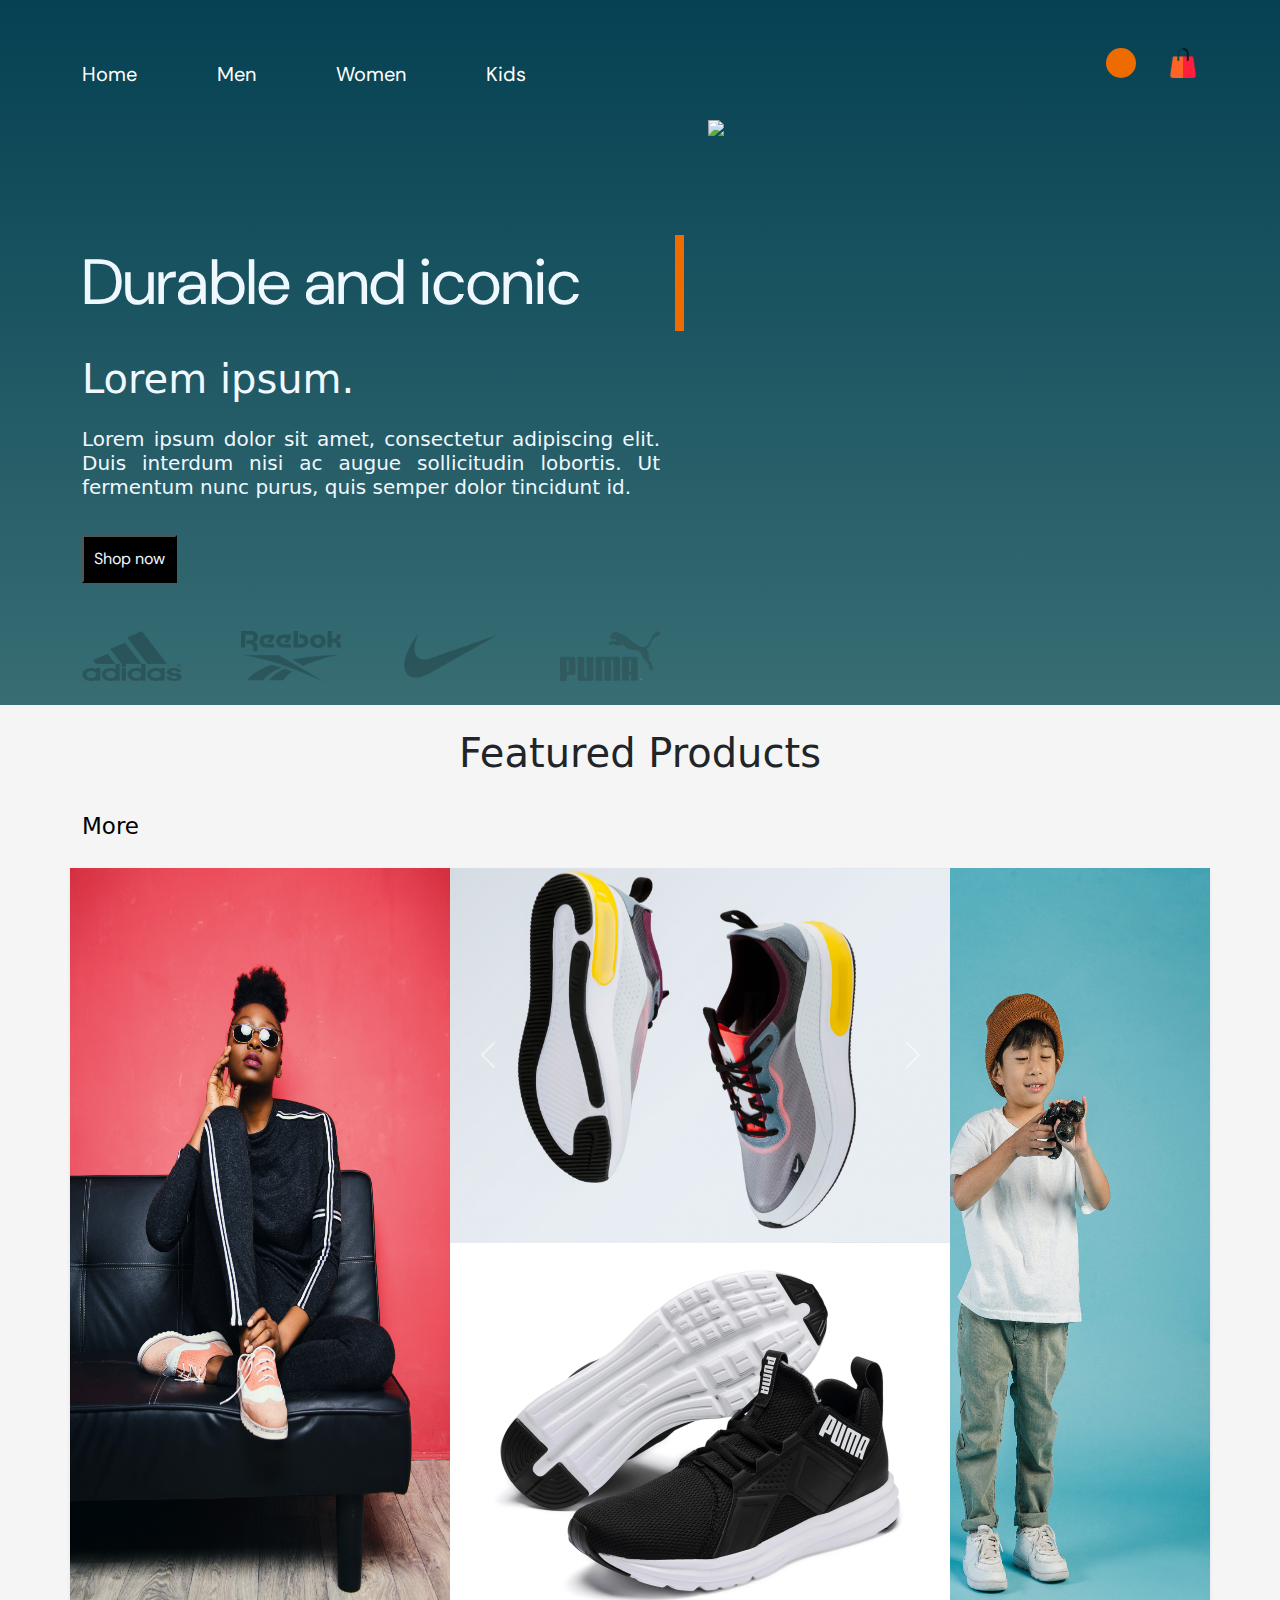
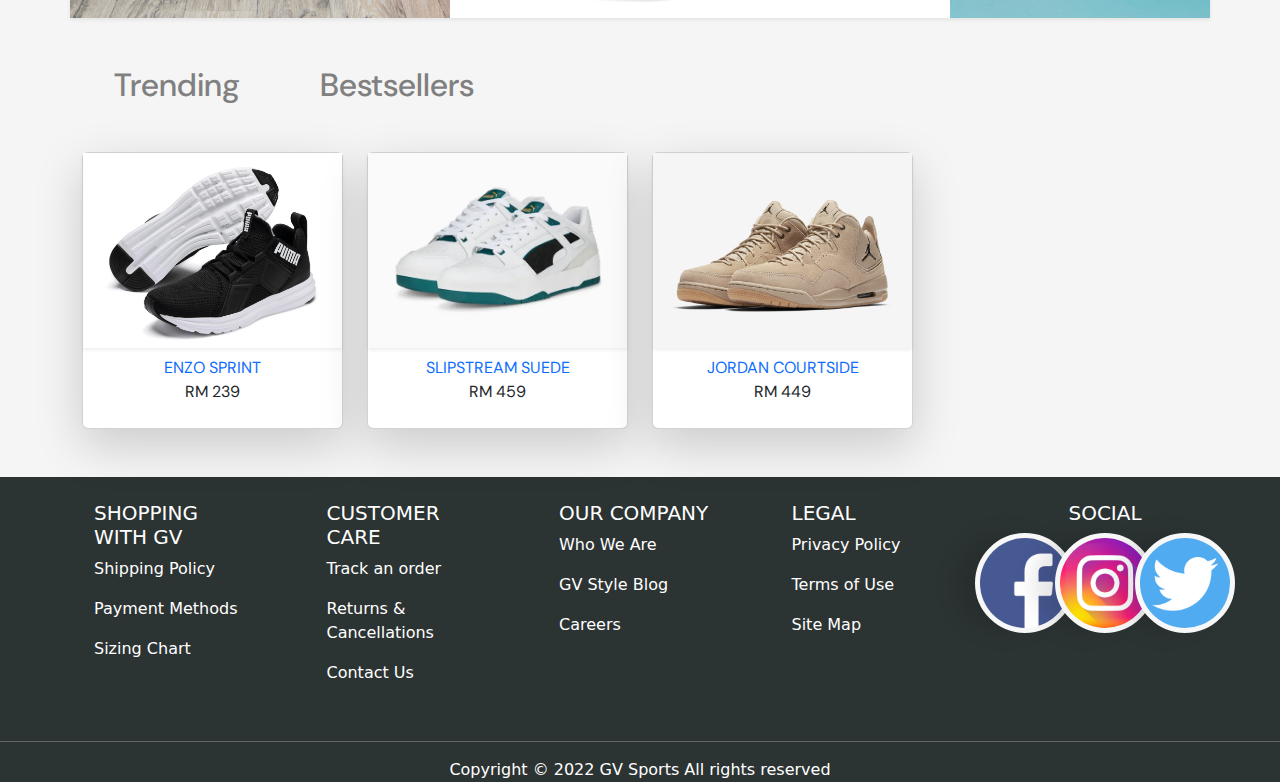
==== dupe.html @ 97dd57e5 "Code improvisation testing" ====
<!DOCTYPE html>

<html lang="en">
  <head>
    <meta charset="UTF-8" />
    <meta
      name="viewport"
      content="width=device-width, initial-scale=1.0, maximum-scale=1"
    />

    <title>GV Sports</title>

    <link rel="stylesheet" href="./css/style.css" />

    <!-- Bootstrap -->
    <link
      rel="stylesheet"
      href="https://cdn.jsdelivr.net/npm/bootstrap@5.2.2/dist/css/bootstrap.min.css"
    />
    <link
      href="https://getbootstrap.com/docs/5.2/assets/css/docs.css"
      rel="stylesheet"
    />
    <script src="https://cdn.jsdelivr.net/npm/bootstrap@5.2.2/dist/js/bootstrap.bundle.min.js"></script>
    <script
      src="https://cdn.jsdelivr.net/npm/@popperjs/core@2.11.6/dist/umd/popper.min.js"
      integrity="sha384-oBqDVmMz9ATKxIep9tiCxS/Z9fNfEXiDAYTujMAeBAsjFuCZSmKbSSUnQlmh/jp3"
      crossorigin="anonymous"
    ></script>
    <script
      src="https://cdn.jsdelivr.net/npm/bootstrap@5.2.3/dist/js/bootstrap.min.js"
      integrity="sha384-cuYeSxntonz0PPNlHhBs68uyIAVpIIOZZ5JqeqvYYIcEL727kskC66kF92t6Xl2V"
      crossorigin="anonymous"
    ></script>
    <script
      src="https://cdn.jsdelivr.net/npm/bootstrap@5.2.3/dist/js/bootstrap.min.js"
      integrity="sha384-cuYeSxntonz0PPNlHhBs68uyIAVpIIOZZ5JqeqvYYIcEL727kskC66kF92t6Xl2V"
      crossorigin="anonymous"
    ></script>
    <script
      src="https://code.jquery.com/jquery-3.3.1.slim.min.js"
      integrity="sha384-q8i/X+965DzO0rT7abK41JStQIAqVgRVzpbzo5smXKp4YfRvH+8abtTE1Pi6jizo"
      crossorigin="anonymous"
    ></script>
    <script
      src="https://cdn.jsdelivr.net/npm/popper.js@1.14.7/dist/umd/popper.min.js"
      integrity="sha384-UO2eT0CpHqdSJQ6hJty5KVphtPhzWj9WO1clHTMGa3JDZwrnQq4sF86dIHNDz0W1"
      crossorigin="anonymous"
    ></script>
    <script
      src="https://cdn.jsdelivr.net/npm/bootstrap@4.3.1/dist/js/bootstrap.min.js"
      integrity="sha384-JjSmVgyd0p3pXB1rRibZUAYoIIy6OrQ6VrjIEaFf/nJGzIxFDsf4x0xIM+B07jRM"
      crossorigin="anonymous"
    ></script>

    <!-- Font -->
    <link rel="preconnect" href="https://fonts.googleapis.com" />
    <link rel="preconnect" href="https://fonts.gstatic.com" crossorigin />
    <link
      href="https://fonts.googleapis.com/css2?family=Roboto&family=DM+Sans:wght@500&family=Nabla&family=Supermercado+One&display=swap"
      rel="stylesheet"
    />
    <script src="https://use.fontawesome.com/81b6eb02ea.js"></script>
    <script
      type="module"
      src="https://unpkg.com/ionicons@5.5.2/dist/ionicons/ionicons.esm.js"
    ></script>

    <script src="https://ajax.googleapis.com/ajax/libs/jquery/3.6.1/jquery.min.js"></script>
  </head>

  <header class="primary-header" id="header-content">
    <div class="container">
      <div class="nav-wrapper">
        <button
          class="mobile-nav-toggle"
          aria-controls="primary-navigation"
          aria-expanded="false"
        >
          <i
            class="fa fa-bars icon-hamburger text-white"
            aria-hidden="true"
          ></i>
          <i class="fa fa-times icon-close" aria-hidden="true"></i>
          <span class="visually-hidden">Menu</span>
        </button>
        <nav class="primary-navigation" id="primary-navigation">
          <ul aria-label="Primary" role="list" class="nav-list list-unstyled">
            <li><a href="index.html">Home</a></li>
            <li><a href="men.html">Men</a></li>
            <li><a href="women.html">Women</a></li>
            <li><a href="kids.html">Kids</a></li>
          </ul>
        </nav>
        <div class="btn-wrapper">
          <div class="d-flex row gap-2">
            <div class="col">
              <!-- search bar -->
              <button class="search-btn">
                <div class="search_bar_wrap">
                  <div class="search_bar">
                    <input
                      type="text"
                      class="search_bar_input"
                      placeholder="Search"
                      aria-label="search"
                    />
                  </div>
                  <div class="search_btn">
                    <span class="icon"
                      ><ion-icon name="search-outline"></ion-icon
                    ></span>
                  </div>
                  <div class="close_btn">
                    <span class="icon"
                      ><ion-icon name="close-outline"></ion-icon
                    ></span>
                  </div>
                </div>
              </button>
            </div>
            <!-- End of search bar -->
            <div class="col">
              <button class="cart-btn">
                <img
                  id="iconpacks"
                  src="./images/icons/shopping-bag.png"
                  data-bs-toggle="offcanvas"
                  href="#offcanvasExample"
                />
              </button>
            </div>
          </div>
        </div>
      </div>
    </div>
  </header>

  <body>
    <main>
      <!-- Header section -->
      <section id="section1" class="cta">
        <div class="container">
          <div class="row">
            <div class="col">
              <div id="frontpage" class="row">
                <div class="typing">
                  <div class="typing-effect">Durable and iconic</div>
                </div>
                <div class="row mt-4 mb-3">
                  <h1 id="shopTitle">Lorem ipsum.</h1>
                </div>
                <div class="row mb-1">
                  <h5 id="shopDesription">
                    Lorem ipsum dolor sit amet, consectetur adipiscing elit.
                    Duis interdum nisi ac augue sollicitudin lobortis. Ut
                    fermentum nunc purus, quis semper dolor tincidunt id.
                  </h5>
                </div>
                <div class="mb-4">
                  <button id="shopnow" type="button" class="shopbtn mt-4 mb-4">
                    Shop now
                  </button>
                </div>
                <div class="row">
                  <div class="d-flex column justify-content-between mb-4">
                    <img class="logo-img" src="./images/adidas-logo.png" />
                    <img class="logo-img" src="./images/reebok-logo.png" />
                    <img class="logo-img" src="./images/nike-logo.png" />
                    <img class="logo-img" src="./images/puma-logo.png" />
                  </div>
                </div>
              </div>
            </div>
            <div class="col mx-auto">
              <img
                src="./images/frontface.png"
                class="responsive"
                id="frontface"
              />
            </div>
          </div>
        </div>
      </section>

      <!-- Featured Product section -->
      <section id="featured-product">
        <div class="container">
          <div>
            <h1 class="py-4" id="featuredProduct">Featured Products</h1>
          </div>
          <div class="row" id="displayProduct"></div>
          <div class="row" id="displayModal"></div>
          <button class="more-btn">
            <span class="more-txt">More</span>
            <i class="fa fa-arrow-circle-right" aria-hidden="true"></i>
          </button>
        </div>
      </section>

      <!-- Carousel section -->
      <section id="carousel" class="py-4">
        <div class="container shadow-sm">
          <div class="row">
            <div class="col-xl-4 px-0">
              <img src="./images/model1.jpg" alt="model1" class="w-100 h-100" />
            </div>
            <div class="col-xl-4 px-0">
              <!-- carousel1 -->
              <div class="col">
                <div
                  id="carouselExampleFade"
                  class="carousel slide carousel-fade mx-auto"
                  data-bs-ride="carousel"
                >
                  <div class="carousel-inner">
                    <div class="carousel-item active">
                      <img
                        src="./images/shoe1.jpg"
                        class="d-block w-100"
                        alt="shoes1"
                      />
                    </div>
                    <div class="carousel-item">
                      <img
                        src="./images/shoe2.jpg"
                        class="d-block w-100"
                        alt="shoes2"
                      />
                    </div>
                    <div class="carousel-item">
                      <img
                        src="./images/shoe3.jpg"
                        class="d-block w-100"
                        alt="shoes3"
                      />
                    </div>
                    <div class="carousel-item">
                      <img
                        src="./images/shoe4.jpg"
                        class="d-block w-100"
                        alt="shoes4"
                      />
                    </div>
                  </div>
                  <button
                    class="carousel-control-prev"
                    type="button"
                    data-bs-target="#carouselExampleFade"
                    data-bs-slide="prev"
                  >
                    <span
                      class="carousel-control-prev-icon"
                      aria-hidden="true"
                    ></span>
                    <span class="visually-hidden">Previous</span>
                  </button>
                  <button
                    class="carousel-control-next"
                    type="button"
                    data-bs-target="#carouselExampleFade"
                    data-bs-slide="next"
                  >
                    <span
                      class="carousel-control-next-icon"
                      aria-hidden="true"
                    ></span>
                    <span class="visually-hidden">Next</span>
                  </button>
                </div>
              </div>
              <!-- carousel2 -->
              <div class="col">
                <div
                  id="carouselExampleFade"
                  class="carousel slide carousel-fade mx-auto"
                  data-bs-ride="carousel"
                >
                  <div class="carousel-inner">
                    <div class="carousel-item active">
                      <img
                        src="./images/enzo.png"
                        class="d-block w-100"
                        alt="shoes1"
                      />
                    </div>
                    <div class="carousel-item">
                      <img
                        src="./images/slipstream-suede.png"
                        class="d-block w-100"
                        alt="shoes2"
                      />
                    </div>
                    <div class="carousel-item">
                      <img
                        src="./images/jordan-courtside.jpg"
                        class="d-block w-100"
                        alt="shoes3"
                      />
                    </div>
                  </div>
                  <button
                    class="carousel-control-prev"
                    type="button"
                    data-bs-target="#carouselExampleFade"
                    data-bs-slide="prev"
                  >
                    <span
                      class="carousel-control-prev-icon"
                      aria-hidden="true"
                    ></span>
                    <span class="visually-hidden">Previous</span>
                  </button>
                  <button
                    class="carousel-control-next"
                    type="button"
                    data-bs-target="#carouselExampleFade"
                    data-bs-slide="next"
                  >
                    <span
                      class="carousel-control-next-icon"
                      aria-hidden="true"
                    ></span>
                    <span class="visually-hidden">Next</span>
                  </button>
                </div>
              </div>
            </div>
            <div class="col-xl-4 px-0">
              <img src="./images/model2.jpg" alt="model2" class="h-100 w-100" />
            </div>
          </div>
        </div>
      </section>
      <!-- End of carousel -->

      <!-- Testing Product Display -->
      <section id="test">
        <div class="container py-4" id="test-display"></div>
      </section>

      <!-- Shopping Cart Offcanvas -->
      <div
        class="offcanvas offcanvas-end"
        tabindex="-1"
        id="offcanvasExample"
        aria-labelledby="offcanvasExampleLabel"
      >
        <div class="offcanvas-header">
          <h5 class="offcanvas-title | text-center" id="offcanvasExampleLabel">
            Shopping Cart
          </h5>
          <button
            type="button"
            class="btn-close text-reset"
            data-bs-dismiss="offcanvas"
            aria-label="Close"
          ></button>
        </div>
        <div class="offcanvas-body">
          <div>
            <table class="table product_data">
              <thead>
                <tr class="text-center">
                  <th scope="col">Product</th>
                  <th scope="col">Quantity</th>
                  <th scope="col">Total</th>
                  <th scope="col" class="del-col"></th>
                </tr>
              </thead>
              <tbody id="shopping-cart">
                <!-- <span id="shopping-cart"></span> -->
              </tbody>
            </table>
          </div>
          <button id="checkout-btn" class="btn btn-warning w-100">
            CHECKOUT
          </button>
        </div>
      </div>
      <!-- End of Shopping Cart Offcanvas -->

      <!-- Toasts Response 200-->
      <div
        class="toast toast-center-center"
        role="alert"
        id="mytoast"
        aria-atomic="true"
      >
        <div class="toast-header">
          <img src="./images/icons/notification.png" style="width: 20px" />
          <strong class="mr-auto">GV Sports</strong>
          <small>&nbsp; 1 sec ago</small>
          <button
            type="button"
            class="close border-0 bg-transparent"
            data-bs-dismiss="toast"
            aria-label="Close"
          >
            <span
              style="position: absolute; top: 0; right: 0"
              aria-hidden="true"
              >&times;</span
            >
          </button>
        </div>
        <div class="toast-body text-left">Added to cart!</div>
      </div>
      <!-- End of Toasts -->

      <!-- Toasts Response 500-->
      <div
        class="toast toast-center-center"
        role="alert"
        id="badtoast"
        aria-atomic="true"
      >
        <div class="toast-header">
          <img src="./images/icons/notification.png" style="width: 20px" />
          <strong class="mr-auto">GV Sports</strong>
          <small>&nbsp; 1 sec ago</small>
          <button
            type="button"
            class="close border-0 bg-transparent"
            data-bs-dismiss="toast"
            aria-label="Close"
          >
            <span
              style="position: absolute; top: 0; right: 0"
              aria-hidden="true"
              >&times;</span
            >
          </button>
        </div>
        <div class="toast-body text-left">Something went wrong</div>
      </div>
      <!-- End of Toasts -->

      <!-- Footer -->
      <footer>
        <section>
          <div class="container py-4 px-4">
            <div class="d-flex row justify-content-between">
              <div class="col-lg-2">
                <h5>SHOPPING WITH GV</h5>
                <p>Shipping Policy</p>
                <p>Payment Methods</p>
                <p>Sizing Chart</p>
              </div>
              <div class="col-lg-2">
                <h5>CUSTOMER CARE</h5>
                <p>Track an order</p>
                <p>Returns & Cancellations</p>
                <p>Contact Us</p>
              </div>
              <div class="col-lg-2">
                <h5>OUR COMPANY</h5>
                <p>Who We Are</p>
                <p>GV Style Blog</p>
                <p>Careers</p>
              </div>
              <div class="col-lg-2">
                <h5>LEGAL</h5>
                <p>Privacy Policy</p>
                <p>Terms of Use</p>
                <p>Site Map</p>
              </div>
              <div class="col-lg-2">
                <div class="team">
                  <div class="container">
                    <h5 class="section-heading">SOCIAL</h5>
                    <div class="containerP">
                      <div class="profile">
                        <img src="./images/facebook.png" alt="" /><span
                          class="name"
                          >Facebook</span
                        >
                      </div>
                      <div class="profile">
                        <img src="./images/instagram.png" alt="" /><span
                          class="name"
                          >Instagram</span
                        >
                      </div>
                      <div class="profile">
                        <img src="./images/twitter.png" alt="" /><span
                          class="name"
                          >Twitter</span
                        >
                      </div>
                    </div>
                  </div>
                </div>
              </div>
            </div>
          </div>
          <hr class="solid" />
          <p class="cp | text-center">
            Copyright © 2022 GV Sports All rights reserved
          </p>
        </section>
      </footer>
    </main>

    <!-- search bar js-->
    <script type="text/javascript" src="./js/scripts.js"></script>

    <!-- featured product -->
    <script src="./jquery-migrate/dist/jquery-migrate.min.js"></script>
    <!-- <script type="text/javascript" src="./js/displayProduct.js"></script> -->
    <script>
      $(document).on("ready", function () {
        $.ajax({
          url: "http://localhost/phptutorial/E-commerce/api/showProduct.php",
          type: "GET",
          success: function (data) {
            var json = JSON.parse(data);
            var result = json.result;
            var html_cards = ``;
            var html_modals = ``;
            let modal_number = 1;
            let cartBtn_number = 1;
            let uk_size_6 = 1;
            let uk_size_7 = 2;
            let uk_size_8 = 3;
            let uk_size_9 = 4;
            let uk_size_10 = 5;

            let index = 0;

            while (index < result.length) {

              const product = result[index];
              const product_id = product.id;
              const product_name = product.name;
              const product_price = product.price;
              const product_image = product.image;

              html_cards += `
                        <div class="col-xl-3 py-4">
                          <div class="card shadow-lg">
                          <img src="./${product_image}" class="d-flex w-100 shadow-sm" />
                            <ul class="px-0 py-2">
                              <li>
                                <a data-bs-toggle="modal" data-bs-target="#modal${modal_number}" href="#"
                                >${product_name}</a>
                              </li>
                              <li>RM ${product_price}</li>
                            </ul>
                          </div>
                        </div>
                        `;


            }

            for (let i = 0; i < result.length; i++) {
              var product_id = result[i].id;
              var product_name = result[i].name;
              var product_price = result[i].price;
              var product_image = result[i].image;

              html_cards += `
                        <div class="col-xl-3 py-4">
                          <div class="card shadow-lg">
                          <img src="./${product_image}" class="d-flex w-100 shadow-sm" />
                            <ul class="px-0 py-2">
                              <li>
                                <a data-bs-toggle="modal" data-bs-target="#modal${modal_number}" href="#"
                                >${product_name}</a>
                              </li>
                              <li>RM ${product_price}</li>
                            </ul>
                          </div>
                        </div>
                        `;

              // function cardDisplay(
              //   product_id,
              //   product_name,
              //   product_price,
              //   product_image
              // ) {
              //   return `
              //   <div class="col-xl-3 py-4">
              //             <div class="card shadow-lg">
              //             <img src="./${product_image}" class="d-flex w-100 shadow-sm" />
              //               <ul class="px-0 py-2">
              //                 <li>
              //                   <a data-bs-toggle="modal" data-bs-target="#modal${modal_number}" href="#"
              //                   >${product_name}</a>
              //                 </li>
              //                 <li>RM ${product_price}</li>
              //               </ul>
              //             </div>
              //           </div>
              //   `;
              // }

              // function modalDisplay (modal_number, product_image, product_name, product_price, uk_size_6, uk_size_7, uk_size_8, uk_size_9, uk_size_10, cartBtn_number, product_id) {
              //   return `

              //   <div
              //           class="modal fade modal-lg"
              //           id="modal${modal_number}"
              //           tabindex="-1"
              //           aria-labelledby="exampleModalLabel"
              //           aria-hidden="true"
              //           >
              //             <div class="modal-dialog modal-dialog-centered">
              //               <div class="modal-content">
              //                 <div class="modal-header">
              //                   <h1 class="modal-title fs-5" id="exampleModalLabel"></h1>
              //                   <button
              //                   type="button"
              //                   class="btn-close"
              //                   data-bs-dismiss="modal"
              //                   aria-label="Close"
              //                   ></button>
              //                 </div>
              //                 <div class="modal-body">
              //                   <div id="addCart">
              //                     <div class="row">
              //                       <div class="col-lg-6">
              //                         <img
              //                         src="./${product_image}"
              //                         class="w-100 h-100 min-height-50 min-width-50"
              //                         />
              //                       </div>
              //                       <div class="col-lg-6 px-4 py-8 px-8">
              //                         <div class="top-50">
              //                           <p
              //                           class="font-size-40 font-weight-bold text-black mt-4"
              //                           >
              //                   ${product_name}
              //                 </p>
              //                 <p>RM${product_price}</p>
              //                 <hr class="solid" />
              //                 <div>
              //                   <p>Choose UK sizes</p>
              //                   <div
              //                     class="btn-group mb-4 size-data"
              //                     role="group"
              //                     aria-label="Choose shoe size"
              //                   >
              //                     <input
              //                       type="radio"
              //                       class="btn-check"
              //                       name="btnradio"
              //                       id="btnradio${uk_size_6}"
              //                       autocomplete="off"
              //                       value="UK6"
              //                     />
              //                     <label
              //                       class="btn btn-outline-dark"
              //                       for="btnradio${uk_size_6}"
              //                       >UK 6</label
              //                     >
    
              //                     <input
              //                       type="radio"
              //                       class="btn-check"
              //                       name="btnradio"
              //                       id="btnradio${uk_size_7}"
              //                       autocomplete="off"
              //                       value="UK7"
              //                     />
              //                     <label
              //                       class="btn btn-outline-dark"
              //                       for="btnradio${uk_size_7}"
              //                       >UK 7</label
              //                     >
    
              //                     <input
              //                       type="radio"
              //                       class="btn-check"
              //                       name="btnradio"
              //                       id="btnradio${uk_size_8}"
              //                       autocomplete="off"
              //                       value="UK8"
              //                     />
              //                     <label
              //                       class="btn btn-outline-dark"
              //                       for="btnradio${uk_size_8}"
              //                       >UK 8</label
              //                     >
    
              //                     <input
              //                       type="radio"
              //                       class="btn-check"
              //                       name="btnradio"
              //                       id="btnradio${uk_size_9}"
              //                       autocomplete="off"
              //                       value="UK9"
              //                     />
              //                     <label
              //                       class="btn btn-outline-dark"
              //                       for="btnradio${uk_size_9}"
              //                       >UK 9</label
              //                     >
    
              //                     <input
              //                       type="radio"
              //                       class="btn-check"
              //                       name="btnradio"
              //                       id="btnradio${uk_size_10}"
              //                       autocomplete="off"
              //                       value="UK10"
              //                     />
              //                     <label
              //                       class="btn btn-outline-dark"
              //                       for="btnradio${uk_size_10}"
              //                       >UK 10</label
              //                     >
              //                   </div>
              //                 </div>

              //                 <button
              //                   type="submit"
              //                   class="btn btn-block btn-warning"
              //                   name="addCart"
              //                   id="addCartBtn${cartBtn_number}"
              //                   value="${product_id}"
              //                 >
              //                   ADD TO CART
              //                 </button>
              //               </div>
              //             </div>
              //           </div>
              //         </div>
              //       </div>
              //       <div class="modal-footer">
              //         <button
              //           type="button"
              //           class="btn btn-outline-dark"
              //           data-bs-dismiss="modal"
              //         >
              //           Close
              //         </button>
              //       </div>
              //     </div>
              //   </div>
              // </div>
                
              //   `
              // }
              html_modals += `

                        <div
                        class="modal fade modal-lg"
                        id="modal${modal_number}"
                        tabindex="-1"
                        aria-labelledby="exampleModalLabel"
                        aria-hidden="true"
                        >
                          <div class="modal-dialog modal-dialog-centered">
                            <div class="modal-content">
                              <div class="modal-header">
                                <h1 class="modal-title fs-5" id="exampleModalLabel"></h1>
                                <button
                                type="button"
                                class="btn-close"
                                data-bs-dismiss="modal"
                                aria-label="Close"
                                ></button>
                              </div>
                              <div class="modal-body">
                                <div id="addCart">
                                  <div class="row">
                                    <div class="col-lg-6">
                                      <img
                                      src="./${product_image}"
                                      class="w-100 h-100 min-height-50 min-width-50"
                                      />
                                    </div>
                                    <div class="col-lg-6 px-4 py-8 px-8">
                                      <div class="top-50">
                                        <p
                                        class="font-size-40 font-weight-bold text-black mt-4"
                                        >
                                ${product_name}
                              </p>
                              <p>RM${product_price}</p>
                              <hr class="solid" />
                              <div>
                                <p>Choose UK sizes</p>
                                <div
                                  class="btn-group mb-4 size-data"
                                  role="group"
                                  aria-label="Choose shoe size"
                                >
                                  <input
                                    type="radio"
                                    class="btn-check"
                                    name="btnradio"
                                    id="btnradio${uk_size_6}"
                                    autocomplete="off"
                                    value="UK6"
                                  />
                                  <label
                                    class="btn btn-outline-dark"
                                    for="btnradio${uk_size_6}"
                                    >UK 6</label
                                  >
    
                                  <input
                                    type="radio"
                                    class="btn-check"
                                    name="btnradio"
                                    id="btnradio${uk_size_7}"
                                    autocomplete="off"
                                    value="UK7"
                                  />
                                  <label
                                    class="btn btn-outline-dark"
                                    for="btnradio${uk_size_7}"
                                    >UK 7</label
                                  >
    
                                  <input
                                    type="radio"
                                    class="btn-check"
                                    name="btnradio"
                                    id="btnradio${uk_size_8}"
                                    autocomplete="off"
                                    value="UK8"
                                  />
                                  <label
                                    class="btn btn-outline-dark"
                                    for="btnradio${uk_size_8}"
                                    >UK 8</label
                                  >
    
                                  <input
                                    type="radio"
                                    class="btn-check"
                                    name="btnradio"
                                    id="btnradio${uk_size_9}"
                                    autocomplete="off"
                                    value="UK9"
                                  />
                                  <label
                                    class="btn btn-outline-dark"
                                    for="btnradio${uk_size_9}"
                                    >UK 9</label
                                  >
    
                                  <input
                                    type="radio"
                                    class="btn-check"
                                    name="btnradio"
                                    id="btnradio${uk_size_10}"
                                    autocomplete="off"
                                    value="UK10"
                                  />
                                  <label
                                    class="btn btn-outline-dark"
                                    for="btnradio${uk_size_10}"
                                    >UK 10</label
                                  >
                                </div>
                              </div>

                              <button
                                type="submit"
                                class="btn btn-block btn-warning"
                                name="addCart"
                                id="addCartBtn${cartBtn_number}"
                                value="${product_id}"
                              >
                                ADD TO CART
                              </button>
                            </div>
                          </div>
                        </div>
                      </div>
                    </div>
                    <div class="modal-footer">
                      <button
                        type="button"
                        class="btn btn-outline-dark"
                        data-bs-dismiss="modal"
                      >
                        Close
                      </button>
                    </div>
                  </div>
                </div>
              </div>

        <script>

          <!-- Add to Cart js -->
          $("#addCartBtn${cartBtn_number}").click(function (e) {
            e.preventDefault();
            
            var product_size = $('input[name="btnradio"]:checked').val();
            var product_id = $(this).val();
            var qty = 1;

            $.ajax({
              url: "http://localhost/phptutorial/E-commerce/api/addToCart.php",
              type: "POST",
              data: {
                "product_id": product_id,
                "product_qty" : qty,
                "product_size" : product_size
              }, 

              success: function (response)
              {
                if(response == 200) {
                  $("#mytoast").toast({ delay: 5000 });
                  $("#mytoast").toast("show");
                }
                else if(response==500) {
                  $("#badtoast").toast({ delay: 5000 });
                  $("#badtoast").toast("show");
                }
              }
            })

          });

        </\script>

                    `;
              modal_number++;
              cartBtn_number++;
              uk_size_6 += 5;
              uk_size_7 += 5;
              uk_size_8 += 5;
              uk_size_9 += 5;
              uk_size_10 += 5;
            }
            $("#displayProduct").html(html_cards);
            $("#displayModal").html(html_modals);
          },
        });

        var showCart = () => {
          $.ajax({
            url: "http://localhost/phptutorial/E-commerce/api/showCart.php",
            type: "GET",
            success: function (data) {
              var json = JSON.parse(data);
              var result = json.result;
              var html_cart = ``;

              for (let i = 0; i < result.length; i++) {
                var cart_id = result[i].cart_id;
                var product_id = result[i].product_id;
                var product_image = result[i].product_image;
                var product_name = result[i].product_name;
                var product_size = result[i].product_size;
                var product_price = result[i].product_price;
                var product_qty = result[i].product_qty;
                var total = product_price * product_qty;

                if (result.length === 0) {
                  html_cart += `

                <h5 class="text-center font-italic py-4">No items added.</h5>
              
                <script>
                  $(function () {
                  $("#checkout-btn").hide();
                  });
                <\/script>
                
                `;
                } else {
                  html_cart += `
                  <tr>
                    <td>
                      <img
                        class="img-fluid product-img"
                        src=".${product_image}"
                      <a href="#">${product_name}</a>
                      <a>RM${product_price}</a>
                    </td>
                    <td>
                      <div class="input-group mb-3" style="width: 150px">
                        <div class="input-group-prepend">
                          <button class="input-group-text minus-btn" id="editCartBtn">-</button>
                        </div>
                        <input
                          type="text"
                          class="qty-input form-control | text-center bg-white"
                          aria-label="Quantity"
                          value="1"
                          disabled
                          aria-disabled="true"
                        />
                        <div class="input-group-append">
                          <button class="input-group-text plus-btn" id="editCartBtn">+</button>
                        </div>
                      </div>
                    </td>
                    <td>RM${total}</td>
                    <td>
                      <button class="del-btn" value=${cart_id}>
                        <i
                          class="fa fa-trash text-danger"
                          aria-hidden="true"
                        ></i>
                      </button>
                    </td>
                  </tr>
            <script>
              $(".del-btn").click(function (e) {
                e.preventDefault();
                var id = $(this).val();

                swal({
                  title: "Are you sure?",
                  text: "You will remove this item from your cart",
                  icon: "warning",
                  buttons: true,
                  dangerMode: true,
                })
                .then((willDelete) => {
                  if (willDelete) {
                    $.ajax({
                      url: "http://localhost/phptutorial/E-commerce/api/delCartItem.php",
                      type: "POST",
                      data: {
                        "cart_id": id
                      },
                      success: function(response)
                      {
                        if(response == 200) {
                          swal("Success!","Item has been removed","success")
                        }
                      }
                    })
                } else if(response == 500){
                  swal("Error!", "Something went wrong", "error")
                }
                });

              })
            <\/script>
              
              `;
                }
              }

              $("#shopping-cart").html(html_cart);
            },
          });
        };
      });
    </script>

    <!-- Load header (search bar unresponsive)-->
    <!-- <script> 
    $(function(){
      $("#header-content").load("header.html"); 
    });
    </script>  -->

    <!-- Load filter tags -->
    <script>
      $(function () {
        $("#test-display").load("filterTags.html");
      });
    </script>

    <!-- Load Shopping Cart (addToCart.js didn't execute with load?) -->
    <!-- <script>
      $(function () {
        $("#shopping-cart2").load("cart.html");
      });
    </script> -->

    <!-- Add to Cart JS-->
    <script type="text/javascript" src="./js/addToCart.js"></script>

    <!-- Sweet Alert JS -->
    <script src="https://unpkg.com/sweetalert/dist/sweetalert.min.js"></script>

    <!-- Scroll to Featured Product section -->
    <script>
      $("#shopnow").click(function () {
        $("html, body").animate(
          {
            scrollTop: $("#featured-product").offset().top,
          },
          1000
        );
      });
    </script>
  </body>
</html>
---- css/style.css ----
:root {
  --clr-primary: rgb(238, 107, 0);
}

*{
  margin: 0;
  padding: 0;
  font: inherit;
}

/* image responsive restrict to min size */
.responsive {
    width: 80%;
    /* max-width: 500px; */
    min-width: 350px;
    max-height: auto;
  }

.kids-img {
  width: 100%;
  min-width: 350px;
  height: auto;
}

.head-img {
  width: 70%;
  min-width: 350px;
  height: auto;
}

html, body {
    background: rgb(177,214,192);
    background: linear-gradient(0deg, rgba(177,214,192,1) 0%, rgba(5,65,83,1) 100%);
    background-repeat: no-repeat;
    height: auto;
}

/* Landing page */

#frontpage {
  margin-top: 20%;
  width: auto;
}

#shopTitle {
  color: aliceblue;
}

#shopDesription{
  color: aliceblue;
  text-align: justify;
}

.shopbtn {
  color:aliceblue;
  font-family: 'DM Sans', sans-serif;
  background-color: black;
  padding: 10px;
}

.shopbtn:hover {
  box-shadow: 4px 5px var(--clr-primary);
}

#featured-product {
    background-color: whitesmoke;
}
#featuredProduct {
  text-align: center;
}

#carouselExampleFade {
    width: 100vw;
    max-width: 500px;
    max-height: auto;
}

#carousel {
    background-color: whitesmoke;
}

ul {
  font-family: 'DM SANS', sans-serif;
  list-style-type: none;
  text-align: center;
}


a:link {
  text-decoration: none;
}

a:hover {
  color: var(--clr-primary);
}

#iconpacks {
    width: 100%;
    max-width: 30px;
    max-height: auto;
}

#iconpacks:hover {
  opacity: 0.5;
}

#shopName {
  font-family: 'Supermercado One', sans-serif;
  color: white;
  font-size: 2rem;
  text-align: center;
}

/* Typing effect */
.typing {
    /* height: 80vh; */
    display: flex;
    align-items: center;
    justify-content: center;
    color: aliceblue;
    font-size: 4rem;
    font-family: 'DM Sans', sans-serif;
    overflow-x: hidden;
    overflow-y: hidden;
  }
  
  .typing-effect {
    width: 14ch;
    animation: typing 2s steps(22), effect .5s step-end infinite alternate;
    white-space: nowrap; /* Keeps the content on a single line */
    overflow: hidden; /* Ensures the content is not revealed until the animation */
    border-right: .15em solid var(--clr-primary); /* The typwriter cursor */
    /* font-size: 2em; */
  }
  
  @keyframes typing {
    from {
      width: 0;
    }
  }
      
  @keyframes effect {
    50% {
      border-color: transparent;
    }
  }

  .logo-img {
    width: 100px;
    height: 50px;
    opacity: 0.2;
    overflow: hidden;
  }

  /* Primary Navigation */

.nav-wrapper {
  padding-top: 3rem;
  display: flex;
  justify-content: space-between;
  align-items: center;
}

.visually-hidden {
  position: absolute;
  position: absolute !important;
  width: 1px !important;
  height: 1px !important;
  padding: 0 !important;
  margin: -1px !important;
  overflow: hidden !important;
  clip: rect(0,0,0,0) !important;
  white-space: nowrap !important;
  border: 0 !important;
}

.mobile-nav-toggle {
  display: none;
}

.nav-list {
  font-size: 1.25rem;
}

.nav-list {
  display: flex;
  gap: 5rem;
  /* font-weight: bold; */
}

.nav-list a {
    text-decoration: none;
    color: white;
}

.nav-list a:hover,
.nav-list a:focus {
    color: var(--clr-primary);
}

@media (max-width: 50em) {
  .typing-effect {
    font-size: 2rem;
  }

  .primary-navigation {
      display: none;
      position: fixed;
      z-index: 999;
      padding: 4vh;
      inset: 5rem 1rem auto;
      max-width: 25rem;
      margin-inline: auto;
      background: white;
      border-radius: 1vw;
      box-shadow: 0 0 0.75em rgb(0, 0, 0, 0.05);
  }

  .nav-list {
      display: grid;
      gap: 8vh;
      text-align: center;
      font-weight: bold;
  }

  .nav-list a {
    text-decoration: none;
    color: black;
}

  .primary-navigation[data-visible] {
      display: block;
  }

  .mobile-nav-toggle {
      display: block;
      cursor: pointer;
      position: fixed;
      top: 4vh;
      left: 2vw;
      background: transparent;
      border: 0;
      padding: 0.5em;
  }
    
  .mobile-nav-toggle .icon-close {
      display: none;
  }
  }

  /* Shopping Cart */

  /* .qty-input {
    width: 10px;
  } */

  .product-img {
    border: 0;
    border-radius: 10%;
  }

  /* buttons */

  .btn-wrapper {
    display: flex;
    align-items: flex-end;
    margin-right: 0;
  }

  .cart-btn {
    border: 0;
    background: transparent;
  }

  #checkout-btn {
    color:aliceblue;
    font-weight: bold;
    text-shadow: 2px 2px var(--clr-primary);
  }


  /* search bar  */

  .search-btn {
      border: 0;
      background: transparent;
  }

  .search_bar::placeholder {
      color:aliceblue;
      opacity: 1;
    }
  
  
    .search_bar_wrap {
      position: relative;
      --size: 200px;
      width: var(--size);
    }
  
    .search_bar_wrap .search_bar {
      width: 100%;
      height: 60px;
    }
  
    .search_bar_wrap .search_bar .search_bar_input {
      position: absolute;
      top: 0;
      right: 0;
      width: 0;
      border: 0;
      height: 30px;
      padding: 12px 0px;
      padding-right: 0;
      font-size: 1rem;
      border-radius: 100vw;
      transition: all 0.2s ease;
      outline: none;
      background: aliceblue;
    }
  
    .search_bar_wrap .icon {
      display: flex;
    }
  
    .search_bar_wrap .search_btn,
    .search_bar_wrap .close_btn {
      width: 30px;
      height: 30px;
      position: absolute;
      border-radius: 100vw;
      display: flex;
      align-items: center;
      justify-content: center;
      cursor: pointer;
      transition: all 0.5s ease;
    }
  
    .search_bar_wrap .search_btn {
      top: 0;
      right: 0;
      background: var(--clr-primary);
      color: aliceblue;
      font-size: 1rem;
      z-index: 999;
    }
  
    .search_bar_wrap .close_btn {
      background: aliceblue;
      font-size: 1.5rem;
      top: 0;
      right: 0;
      opacity: 0;
    }
  
    .search_bar_wrap .search_btn:hover {
      background: var(--clr-primary);
      opacity: 0.5;
    }
  
    .search_bar_wrap .close-btn:hover {
      background: var(--clr-primary);
      color: aliceblue;
    }
  
    .search_bar_wrap.active .search_btn {
      top:0;
      right: 0;
      width: 30px;
      height: 30px;
    }
  
    .search_bar_wrap.active .close_btn {
      opacity: 1;
      transform: rotate(360deg);
      right: -30px;
    }
  
    .search_bar_wrap.active .search_bar .search_bar_input {
      padding: 12px 25px;
      padding-right: 30px;
      width: 100%;
      transition: all 0.5s ease;
      transition-delay: 0.5s;
    }

    .more-btn {
      font-size: 23px;
      border: 0;
      background: transparent;
    }

    .more-txt:hover {
      font-weight: bold;
      text-align: center;
    }

    .del-btn {
      border: 0;
      background: transparent;
    }
  
    /* Hide nav/button on small screen */

  .display-sm-none {
      display: none;
  }
  
  @media (min-width: 50em) {
      .display-md-inline-flex {
          display: inline-flex;
      }   
  }

  /* Toast */
  #mytoast {
    z-index: 1080;
  }

  .toast-center-center {
    position: fixed;
    top: 10%;
    left: 50%;
    -ms-transform: translateX(-50%) translateY(-50%);
    -webkit-transform: translate(-50%,-50%);
    transform: translate(-50%,-50%);
    }

    /* Footer */
    
    footer {
      color: white;
      background-color: #2C3333;
    }

    .cp {
      margin: 0;
      color: white !important;
    }

    /* social buttons */
    
    .section-heading {
      text-align: center;
    }
    
    .containerP {
      display: flex;
      justify-content: center;
      width: 90%;
      max-width: 1440px;
      margin: 0 auto;
    }
    
    .profile {
      position: relative;
      transition: all 0.3s;
    }
    
    .profile:hover {
      transform: translateY(25px);
    }
    
    .profile img {
      max-width: 100px;
      border-radius: 50%;
      border: 5px solid #f7f7f7;
      filter: drop-shadow(-20px 0 10px rgba(0, 0, 0, 0.1));
      cursor: pointer;
      background-color: white;
    }
  
    .profile:not(:first-child) img {
      margin-left: -20px;
    }
    
    .profile .name {
      position: absolute;
      background-color: var(--clr-primary);
      color: #fff;
      padding: 15px 30px;
      border-radius: 100vw;
      bottom: -80px; left: 50%;
      white-space: nowrap;
      transform: translate(-50%, -50px);
      letter-spacing: 1px;
      font-size: 20px;
      opacity: 0;
      transition: all 0.3s;
    }
    
    .profile .name::before {
      content: "";
      position: absolute;
      width: 15px; height: 15px;
      background-color: var(--clr-primary);
      top: 0; left: 50%;
      transform: translate(-50%, -50%) rotate(45deg);
    }
    
    .profile img:hover + .name {
      opacity: 1;
      transform: translateX(-50%);
      box-shadow: 0 10px 20px rgba(86, 86, 198, 0.3);
    }

/* test */
#test {
  background-color: whitesmoke;
}

/* cta */

.cta {
  position: relative;
  isolation: isolate; /* so they can't go outside of this element */
}

.cta::before {
  content: "";
  position: absolute;
  z-index: -1;
  inset: 0;
  background-image: url('http://localhost/phptutorial/E-commerce/images/cyberscooty-splash.svg'), url('http://localhost/phptutorial/E-commerce/images/cyberscooty-splash.svg');
  background-position: 90rem 10rem, -55rem -10rem;
  background-repeat: no-repeat;
  opacity: 0.2 ;
}

/* Filter Section */

.filter-list {
  display: flex;
  gap: 5rem;
}

.filter-list a {
  text-decoration: none;
  color: gray;
}

.filter-list a:hover,
.filter-list a:focus {
  color: var(--clr-primary);
}
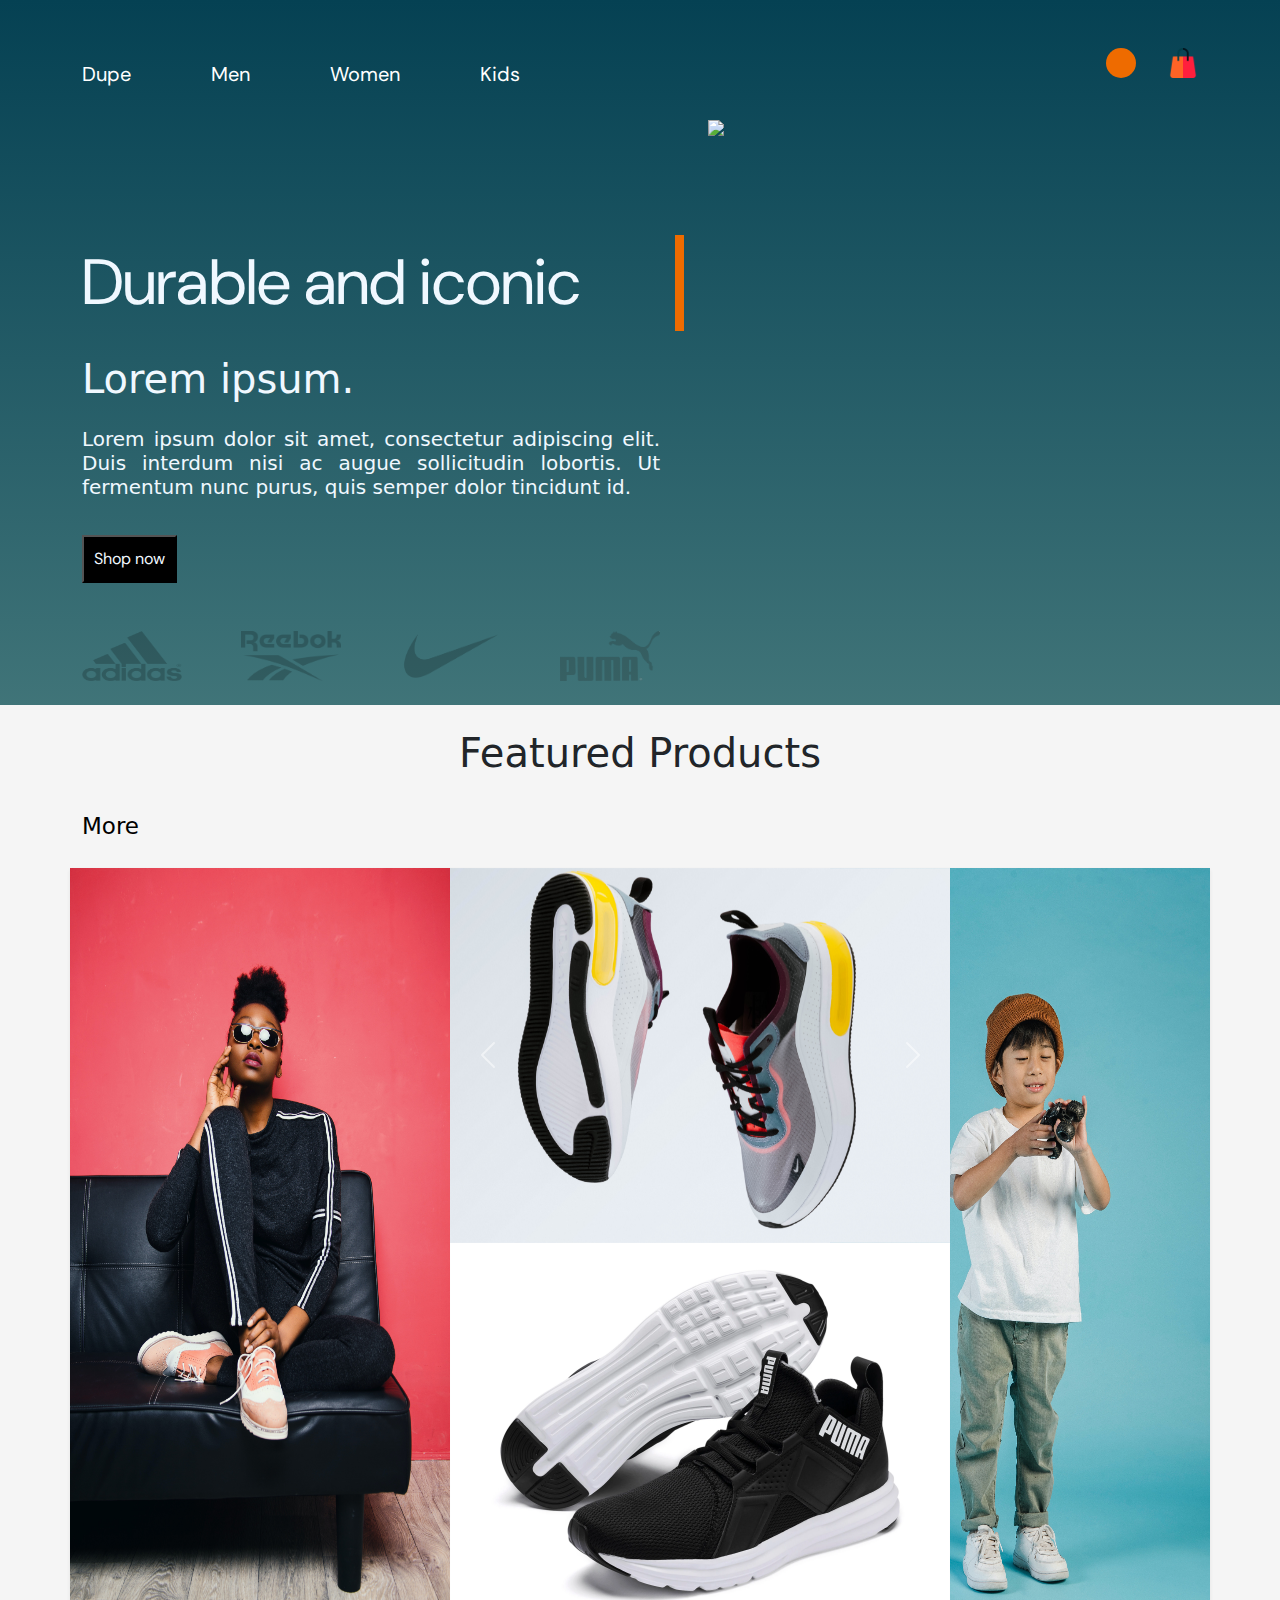
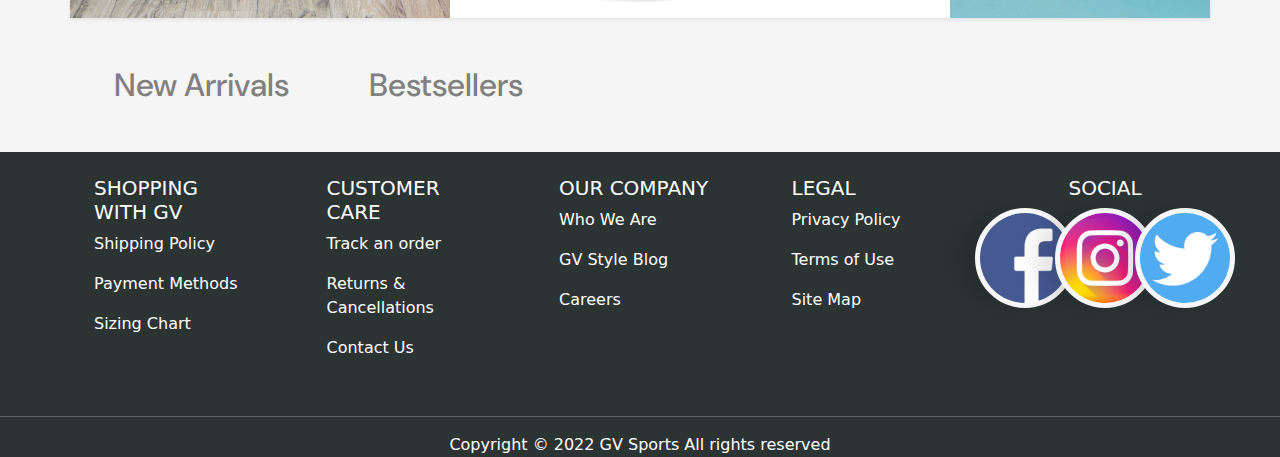
==== commit 5084318d: "Test minor changes" ====
--- a/dupe.html
+++ b/dupe.html
@@ -10,6 +10,7 @@
 
     <title>GV Sports</title>
 
+    <!-- CSS -->
     <link rel="stylesheet" href="./css/style.css" />
 
     <!-- Bootstrap -->
@@ -66,7 +67,9 @@
       src="https://unpkg.com/ionicons@5.5.2/dist/ionicons/ionicons.esm.js"
     ></script>
 
+    <!-- jQuery -->
     <script src="https://ajax.googleapis.com/ajax/libs/jquery/3.6.1/jquery.min.js"></script>
+    <!-- add defer so it runs after pages load, else add after <body> -->
   </head>
 
   <header class="primary-header" id="header-content">
@@ -86,7 +89,7 @@
         </button>
         <nav class="primary-navigation" id="primary-navigation">
           <ul aria-label="Primary" role="list" class="nav-list list-unstyled">
-            <li><a href="index.html">Home</a></li>
+            <li><a href="dupe.html">Dupe</a></li>
             <li><a href="men.html">Men</a></li>
             <li><a href="women.html">Women</a></li>
             <li><a href="kids.html">Kids</a></li>
@@ -184,6 +187,7 @@
       </section>
 
       <!-- Featured Product section -->
+
       <section id="featured-product">
         <div class="container">
           <div>
@@ -336,7 +340,19 @@
 
       <!-- Testing Product Display -->
       <section id="test">
-        <div class="container py-4" id="test-display"></div>
+        <div class="container py-4" id="test-display">
+          <nav class="filterTags">
+            <ul class="filter-list">
+              <li>
+                <h2><a href="#" class="new_arr">New Arrivals</a></h2>
+              </li>
+              <li>
+                <h2><a href="#" class="bestseller">Bestsellers</a></h2>
+              </li>
+            </ul>
+          </nav>
+          <div id="test-display"></div>
+        </div>
       </section>
 
       <!-- Shopping Cart Offcanvas -->
@@ -526,34 +542,6 @@
             let uk_size_9 = 4;
             let uk_size_10 = 5;
 
-            let index = 0;
-
-            while (index < result.length) {
-
-              const product = result[index];
-              const product_id = product.id;
-              const product_name = product.name;
-              const product_price = product.price;
-              const product_image = product.image;
-
-              html_cards += `
-                        <div class="col-xl-3 py-4">
-                          <div class="card shadow-lg">
-                          <img src="./${product_image}" class="d-flex w-100 shadow-sm" />
-                            <ul class="px-0 py-2">
-                              <li>
-                                <a data-bs-toggle="modal" data-bs-target="#modal${modal_number}" href="#"
-                                >${product_name}</a>
-                              </li>
-                              <li>RM ${product_price}</li>
-                            </ul>
-                          </div>
-                        </div>
-                        `;
-
-
-            }
-
             for (let i = 0; i < result.length; i++) {
               var product_id = result[i].id;
               var product_name = result[i].name;
@@ -561,25 +549,25 @@
               var product_image = result[i].image;
 
               html_cards += `
-                        <div class="col-xl-3 py-4">
-                          <div class="card shadow-lg">
-                          <img src="./${product_image}" class="d-flex w-100 shadow-sm" />
-                            <ul class="px-0 py-2">
-                              <li>
-                                <a data-bs-toggle="modal" data-bs-target="#modal${modal_number}" href="#"
-                                >${product_name}</a>
-                              </li>
-                              <li>RM ${product_price}</li>
-                            </ul>
+                          <div class="col-xl-3 py-4">
+                            <div class="card shadow-lg">
+                            <img src="./${product_image}" class="d-flex w-100 shadow-sm" />
+                              <ul class="px-0 py-2">
+                                <li>
+                                  <a data-bs-toggle="modal" data-bs-target="#modal${modal_number}" href="#"
+                                  >${product_name}</a>
+                                </li>
+                                <li>RM ${product_price}</li>
+                              </ul>
+                            </div>
                           </div>
-                        </div>
-                        `;
-
-              // function cardDisplay(
-              //   product_id,
+                          `;
+
+              // function displayCard(
+              //   product_image,
+              //   modal_number,
               //   product_name,
-              //   product_price,
-              //   product_image
+              //   product_price
               // ) {
               //   return `
               //   <div class="col-xl-3 py-4">
@@ -656,7 +644,7 @@
               //                       for="btnradio${uk_size_6}"
               //                       >UK 6</label
               //                     >
-    
+
               //                     <input
               //                       type="radio"
               //                       class="btn-check"
@@ -670,7 +658,7 @@
               //                       for="btnradio${uk_size_7}"
               //                       >UK 7</label
               //                     >
-    
+
               //                     <input
               //                       type="radio"
               //                       class="btn-check"
@@ -684,7 +672,7 @@
               //                       for="btnradio${uk_size_8}"
               //                       >UK 8</label
               //                     >
-    
+
               //                     <input
               //                       type="radio"
               //                       class="btn-check"
@@ -698,7 +686,7 @@
               //                       for="btnradio${uk_size_9}"
               //                       >UK 9</label
               //                     >
-    
+
               //                     <input
               //                       type="radio"
               //                       class="btn-check"
@@ -741,7 +729,7 @@
               //     </div>
               //   </div>
               // </div>
-                
+
               //   `
               // }
               html_modals += `
@@ -1060,13 +1048,6 @@
     });
     </script>  -->
 
-    <!-- Load filter tags -->
-    <script>
-      $(function () {
-        $("#test-display").load("filterTags.html");
-      });
-    </script>
-
     <!-- Load Shopping Cart (addToCart.js didn't execute with load?) -->
     <!-- <script>
       $(function () {
@@ -1091,5 +1072,65 @@
         );
       });
     </script>
+
+    <!-- Load filter tags -->
+    <script>
+      // $(function () {
+      //   $("#test-display").load("filterTags.html");
+      // });
+
+      var loadFilterTags = () => {
+        $("#test-display").load("filterTags.html");
+      };
+    </script>
+
+    <!-- Trigger filter tags -->
+    <script>
+      $(".new_arr").click(() => {
+        displayNewArr();
+      });
+
+      var displayNewArr = () => {
+        $.ajax({
+          url: "http://localhost/phptutorial/E-commerce/api/showProduct.php",
+          type: "GET",
+          success: function (data) {
+            var json = JSON.parse(data);
+            var result = json.result;
+            var html_cards = ``;
+            var html_modals = ``;
+            let modal_number = 1;
+            let cartBtn_number = 1;
+            let uk_size_6 = 1;
+            let uk_size_7 = 2;
+            let uk_size_8 = 3;
+            let uk_size_9 = 4;
+            let uk_size_10 = 5;
+
+            for (let i = 0; i < result.length; i++) {
+              var product_id = result[i].id;
+              var product_name = result[i].name;
+              var product_price = result[i].price;
+              var product_image = result[i].image;
+
+              html_cards += `
+                          <div class="col-xl-3 py-4">
+                            <div class="card shadow-lg">
+                            <img src="./${product_image}" class="d-flex w-100 shadow-sm" />
+                              <ul class="px-0 py-2">
+                                <li>
+                                  <a data-bs-toggle="modal" data-bs-target="#modal${modal_number}" href="#"
+                                  >${product_name}</a>
+                                </li>
+                                <li>RM ${product_price}</li>
+                              </ul>
+                            </div>
+                          </div>
+                          `;
+            }
+          },
+        });
+      };
+    </script>
   </body>
 </html>
--- a/css/style.css
+++ b/css/style.css
@@ -542,4 +542,7 @@
 .filter-list a:hover,
 .filter-list a:focus {
   color: var(--clr-primary);
-}+}
+
+
+/* Slider */
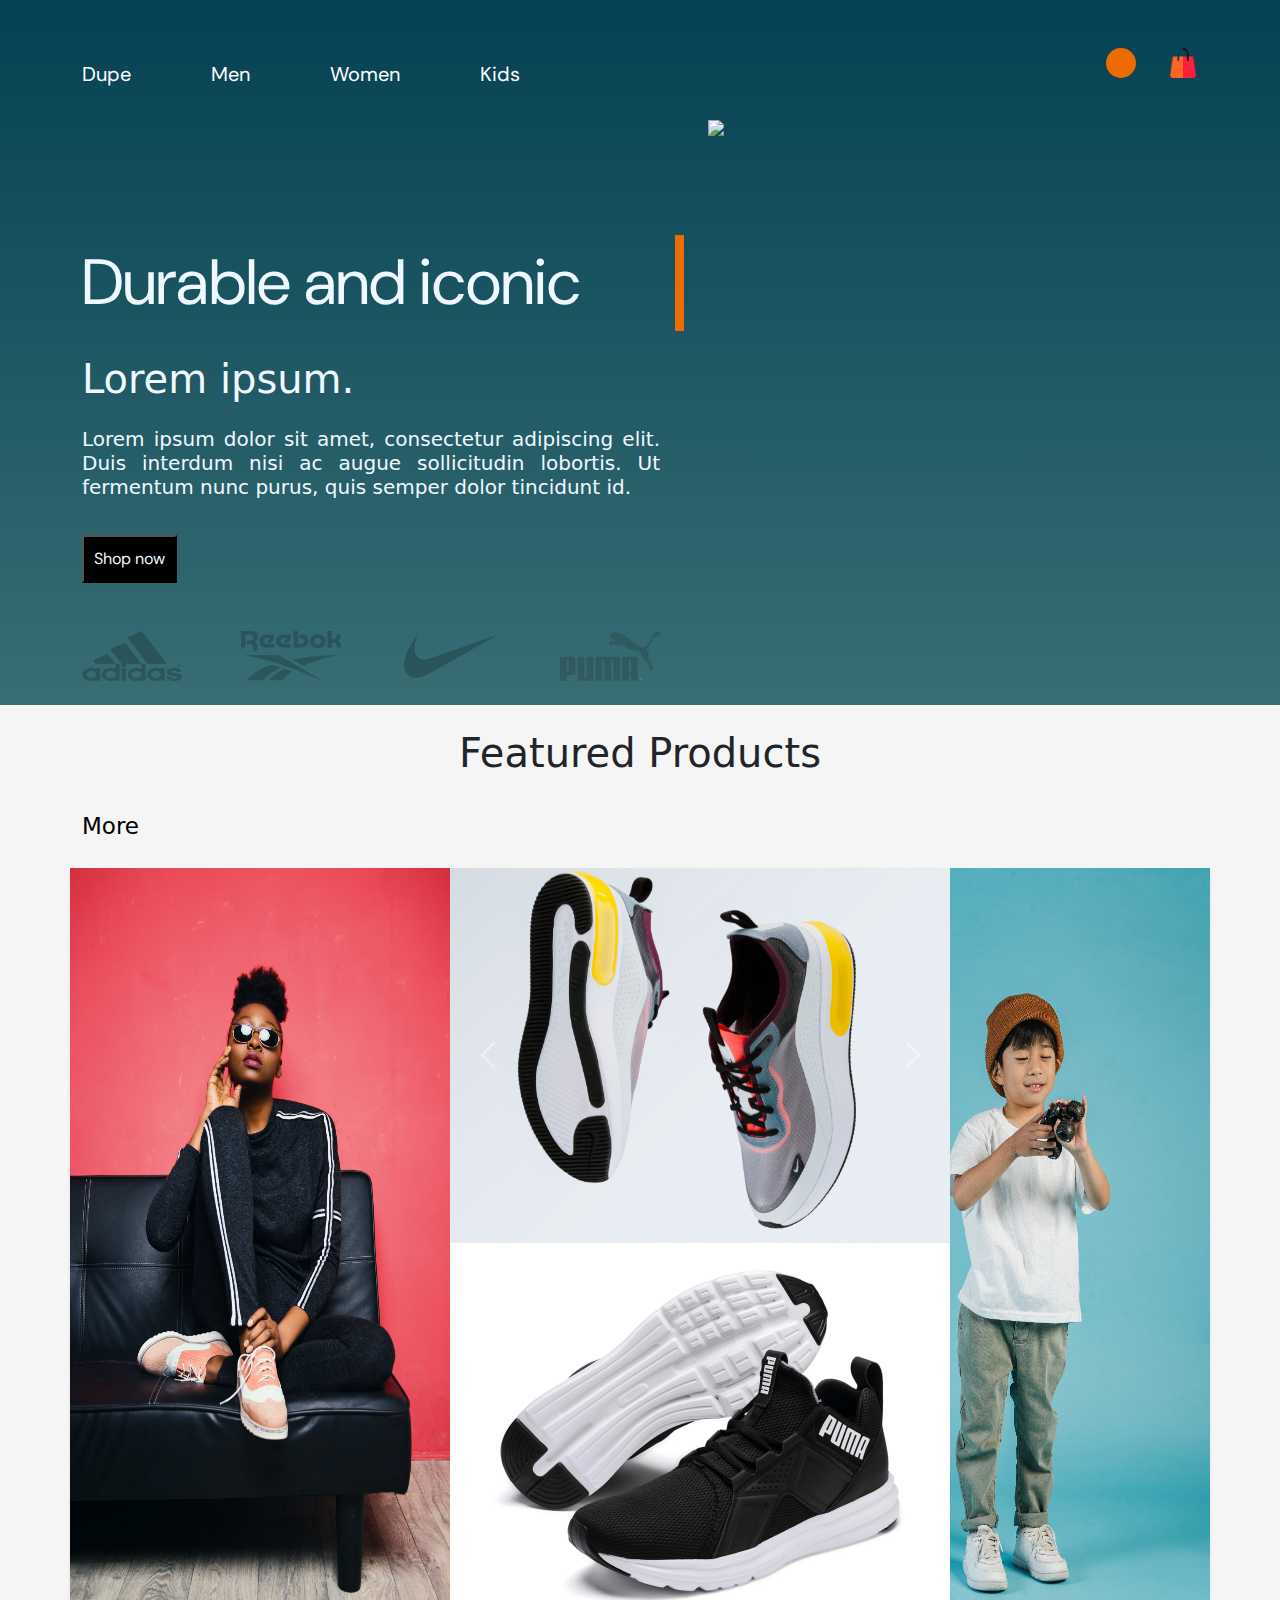
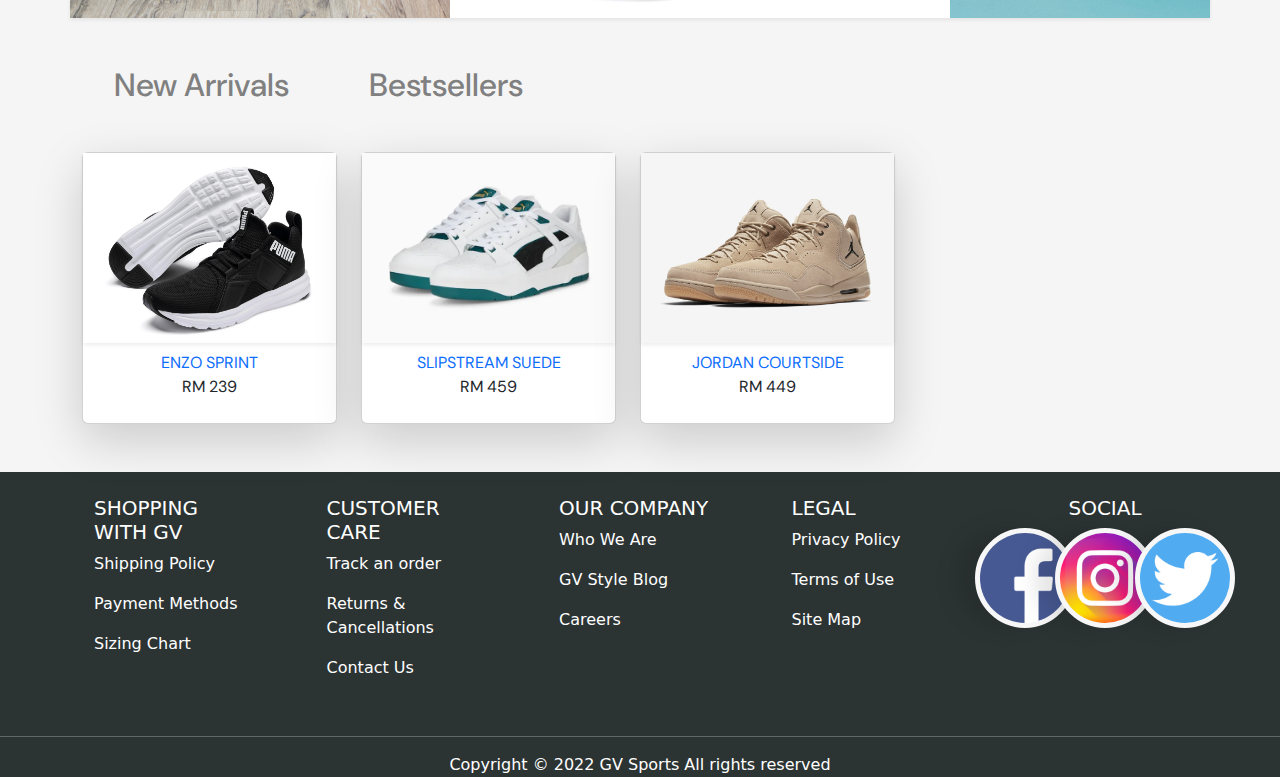
==== commit 6dbff3d1: "Add filter tags by category: New Arrival" ====
--- a/dupe.html
+++ b/dupe.html
@@ -340,7 +340,7 @@
 
       <!-- Testing Product Display -->
       <section id="test">
-        <div class="container py-4" id="test-display">
+        <div class="container py-4">
           <nav class="filterTags">
             <ul class="filter-list">
               <li>
@@ -351,7 +351,7 @@
               </li>
             </ul>
           </nav>
-          <div id="test-display"></div>
+          <div id="test-display" class="row"></div>
         </div>
       </section>
 
@@ -1075,10 +1075,13 @@
 
     <!-- Load filter tags -->
     <script>
-      // $(function () {
-      //   $("#test-display").load("filterTags.html");
-      // });
-
+
+      // Load w/o click
+      $(function () {
+        $("#test-display").load("filterTags.html");
+      });
+
+      // F(x) to load onClick
       var loadFilterTags = () => {
         $("#test-display").load("filterTags.html");
       };
@@ -1092,7 +1095,7 @@
 
       var displayNewArr = () => {
         $.ajax({
-          url: "http://localhost/phptutorial/E-commerce/api/showProduct.php",
+          url: "http://localhost/phptutorial/E-commerce/api/showNewArrival.php",
           type: "GET",
           success: function (data) {
             var json = JSON.parse(data);
@@ -1112,6 +1115,8 @@
               var product_name = result[i].name;
               var product_price = result[i].price;
               var product_image = result[i].image;
+              var new_arrival = result[i].new_arrival;
+              console.log(product_name, new_arrival);
 
               html_cards += `
                           <div class="col-xl-3 py-4">
@@ -1127,7 +1132,11 @@
                             </div>
                           </div>
                           `;
+
+                          $("#test-display").html(html_cards);
             }
+
+            // loadFilterTags();
           },
         });
       };
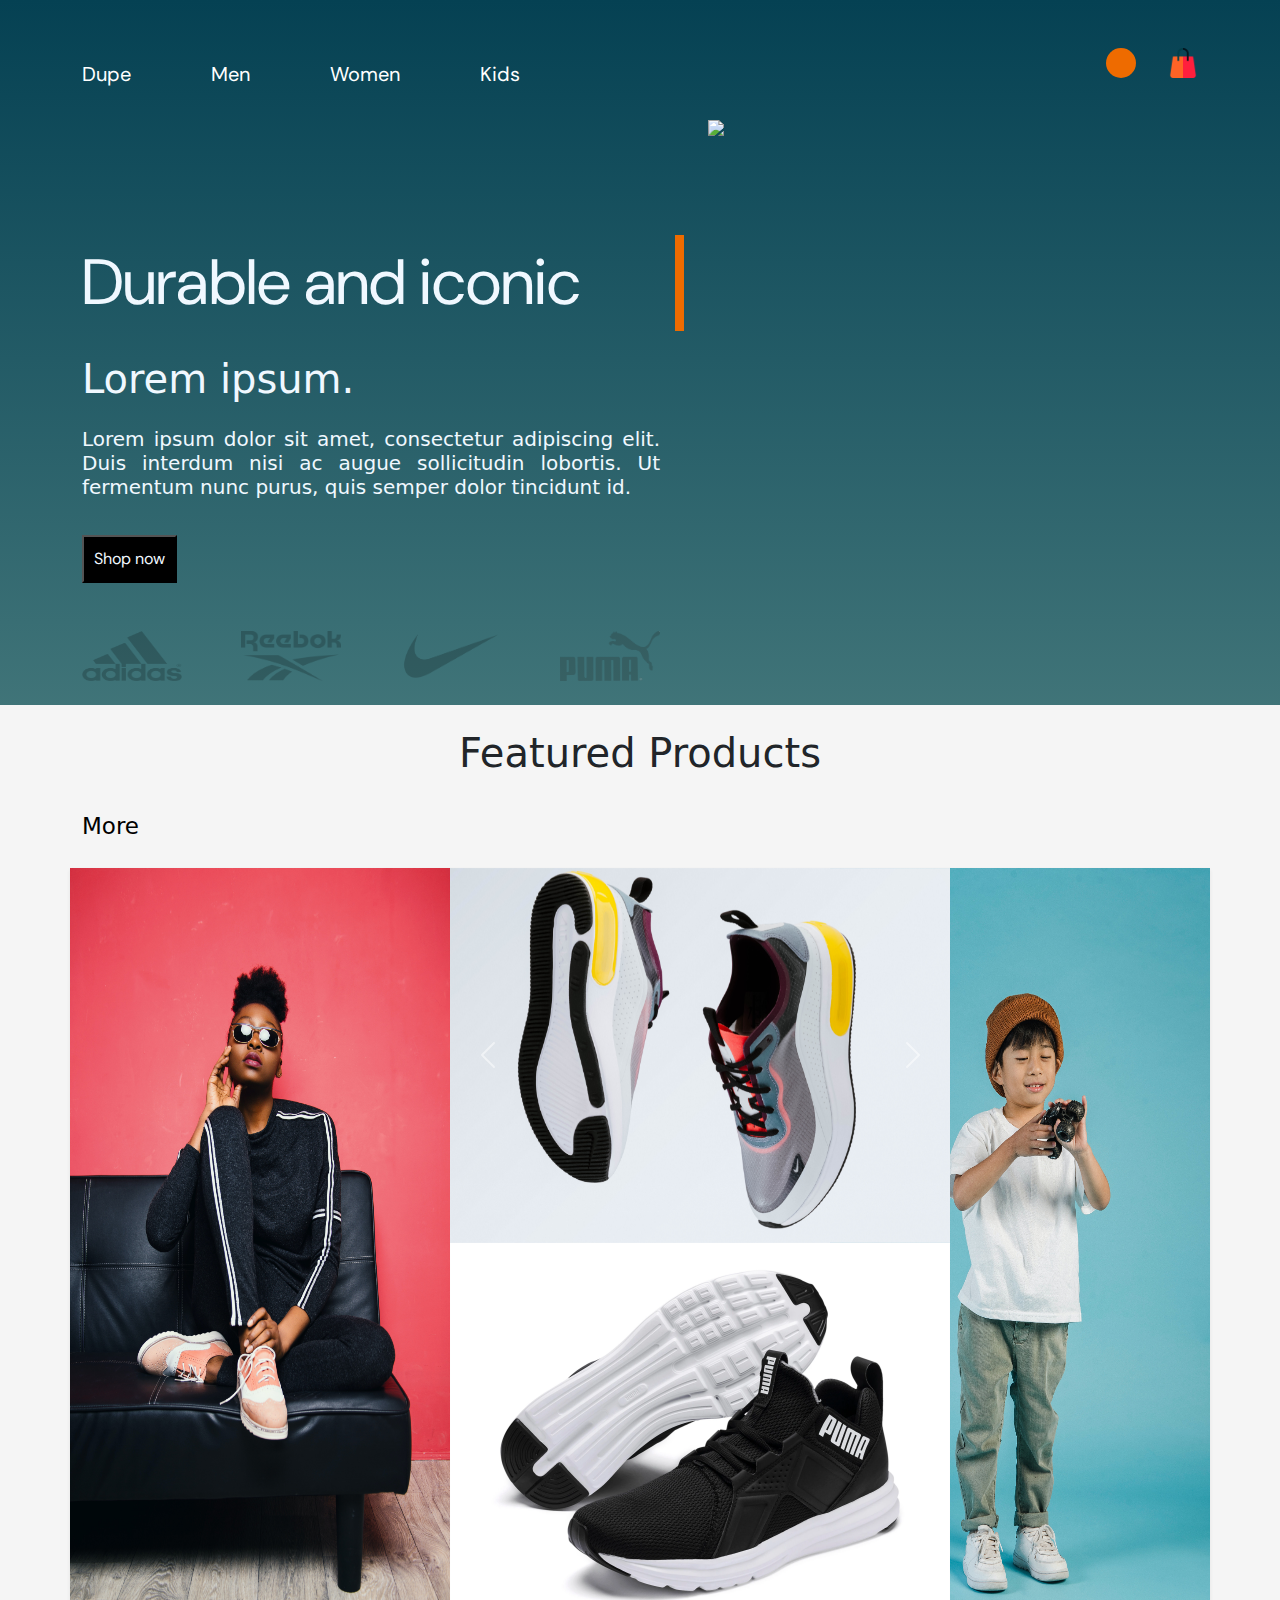
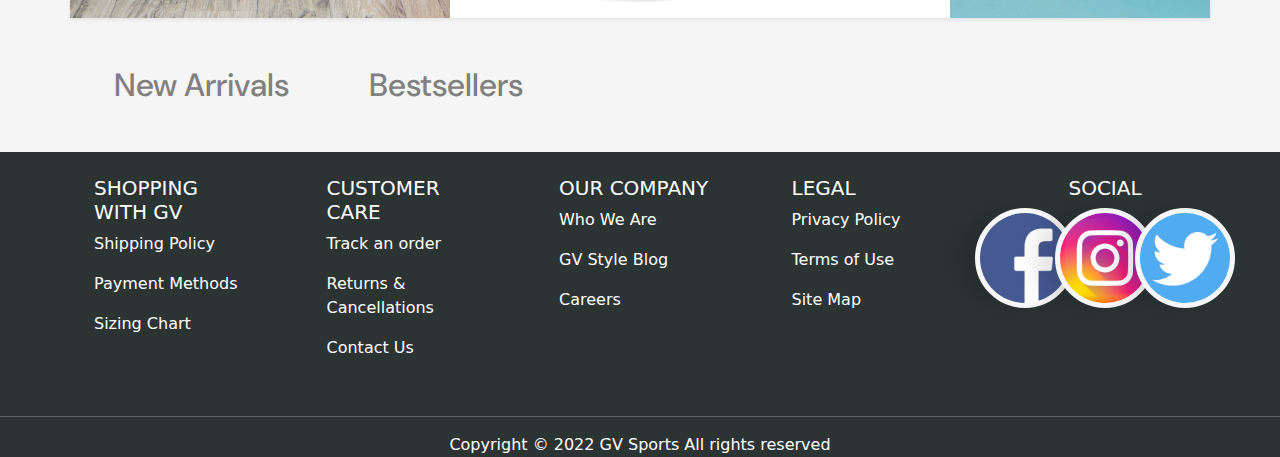
==== commit 7a4dcd2c: "Display New Arrival on load" ====
--- a/dupe.html
+++ b/dupe.html
@@ -69,7 +69,6 @@
 
     <!-- jQuery -->
     <script src="https://ajax.googleapis.com/ajax/libs/jquery/3.6.1/jquery.min.js"></script>
-    <!-- add defer so it runs after pages load, else add after <body> -->
   </head>
 
   <header class="primary-header" id="header-content">
@@ -352,6 +351,7 @@
             </ul>
           </nav>
           <div id="test-display" class="row"></div>
+          <div class="row" id="displayModal"></div>
         </div>
       </section>
 
@@ -527,7 +527,7 @@
     <script>
       $(document).on("ready", function () {
         $.ajax({
-          url: "http://localhost/phptutorial/E-commerce/api/showProduct.php",
+          url: "http://localhost/phptutorial/E-commerce/api/showFeatured.php",
           type: "GET",
           success: function (data) {
             var json = JSON.parse(data);
@@ -1061,8 +1061,9 @@
     <!-- Sweet Alert JS -->
     <script src="https://unpkg.com/sweetalert/dist/sweetalert.min.js"></script>
 
-    <!-- Scroll to Featured Product section -->
+    
     <script>
+      // Scroll to Featured Product section
       $("#shopnow").click(function () {
         $("html, body").animate(
           {
@@ -1071,14 +1072,31 @@
           1000
         );
       });
+
+       // Scroll to Filter Tags section
+      $(".new_arr").click(function () {
+        $("html, body").animate(
+          {
+            scrollTop: $("#test-display").offset().top,
+          },
+          1000
+        );
+      });
+      $(".bestseller").click(function () {
+        $("html, body").animate(
+          {
+            scrollTop: $("#test-display").offset().top,
+          },
+          1000
+        );
+      });
     </script>
 
     <!-- Load filter tags -->
     <script>
-
       // Load w/o click
       $(function () {
-        $("#test-display").load("filterTags.html");
+        $("#test-display").load(displayNewArr());
       });
 
       // F(x) to load onClick
@@ -1089,6 +1107,7 @@
 
     <!-- Trigger filter tags -->
     <script>
+      // Display New Arrivals
       $(".new_arr").click(() => {
         displayNewArr();
       });
@@ -1115,8 +1134,6 @@
               var product_name = result[i].name;
               var product_price = result[i].price;
               var product_image = result[i].image;
-              var new_arrival = result[i].new_arrival;
-              console.log(product_name, new_arrival);
 
               html_cards += `
                           <div class="col-xl-3 py-4">
@@ -1130,10 +1147,437 @@
                                 <li>RM ${product_price}</li>
                               </ul>
                             </div>
-                          </div>
+                          </div> 
                           `;
 
-                          $("#test-display").html(html_cards);
+              html_modals += `
+
+                          <div
+                          class="modal fade modal-lg"
+                          id="modal${modal_number}"
+                          tabindex="-1"
+                          aria-labelledby="exampleModalLabel"
+                          aria-hidden="true"
+                          >
+                            <div class="modal-dialog modal-dialog-centered">
+                              <div class="modal-content">
+                                <div class="modal-header">
+                                  <h1 class="modal-title fs-5" id="exampleModalLabel"></h1>
+                                  <button
+                                  type="button"
+                                  class="btn-close"
+                                  data-bs-dismiss="modal"
+                                  aria-label="Close"
+                                  ></button>
+                                </div>
+                                <div class="modal-body">
+                                  <div id="addCart">
+                                    <div class="row">
+                                      <div class="col-lg-6">
+                                        <img
+                                        src="./${product_image}"
+                                        class="w-100 h-100 min-height-50 min-width-50"
+                                        />
+                                      </div>
+                                      <div class="col-lg-6 px-4 py-8 px-8">
+                                        <div class="top-50">
+                                          <p
+                                          class="font-size-40 font-weight-bold text-black mt-4"
+                                          >
+                                  ${product_name}
+                                </p>
+                                <p>RM${product_price}</p>
+                                <hr class="solid" />
+                                <div>
+                                  <p>Choose UK sizes</p>
+                                  <div
+                                    class="btn-group mb-4 size-data"
+                                    role="group"
+                                    aria-label="Choose shoe size"
+                                  >
+                                    <input
+                                      type="radio"
+                                      class="btn-check"
+                                      name="btnradio"
+                                      id="btnradio${uk_size_6}"
+                                      autocomplete="off"
+                                      value="UK6"
+                                    />
+                                    <label
+                                      class="btn btn-outline-dark"
+                                      for="btnradio${uk_size_6}"
+                                      >UK 6</label
+                                    >
+
+                                    <input
+                                      type="radio"
+                                      class="btn-check"
+                                      name="btnradio"
+                                      id="btnradio${uk_size_7}"
+                                      autocomplete="off"
+                                      value="UK7"
+                                    />
+                                    <label
+                                      class="btn btn-outline-dark"
+                                      for="btnradio${uk_size_7}"
+                                      >UK 7</label
+                                    >
+
+                                    <input
+                                      type="radio"
+                                      class="btn-check"
+                                      name="btnradio"
+                                      id="btnradio${uk_size_8}"
+                                      autocomplete="off"
+                                      value="UK8"
+                                    />
+                                    <label
+                                      class="btn btn-outline-dark"
+                                      for="btnradio${uk_size_8}"
+                                      >UK 8</label
+                                    >
+
+                                    <input
+                                      type="radio"
+                                      class="btn-check"
+                                      name="btnradio"
+                                      id="btnradio${uk_size_9}"
+                                      autocomplete="off"
+                                      value="UK9"
+                                    />
+                                    <label
+                                      class="btn btn-outline-dark"
+                                      for="btnradio${uk_size_9}"
+                                      >UK 9</label
+                                    >
+
+                                    <input
+                                      type="radio"
+                                      class="btn-check"
+                                      name="btnradio"
+                                      id="btnradio${uk_size_10}"
+                                      autocomplete="off"
+                                      value="UK10"
+                                    />
+                                    <label
+                                      class="btn btn-outline-dark"
+                                      for="btnradio${uk_size_10}"
+                                      >UK 10</label
+                                    >
+                                  </div>
+                                </div>
+
+                                <button
+                                  type="submit"
+                                  class="btn btn-block btn-warning"
+                                  name="addCart"
+                                  id="addCartBtn${cartBtn_number}"
+                                  value="${product_id}"
+                                >
+                                  ADD TO CART
+                                </button>
+                              </div>
+                            </div>
+                          </div>
+                          </div>
+                          </div>
+                          <div class="modal-footer">
+                          <button
+                          type="button"
+                          class="btn btn-outline-dark"
+                          data-bs-dismiss="modal"
+                          >
+                          Close
+                          </button>
+                          </div>
+                          </div>
+                          </div>
+                          </div>
+
+                          <script>
+                          <!-- Add to Cart js -->
+                          $("#addCartBtn${cartBtn_number}").click(function (e) {
+                            e.preventDefault();
+                            
+                            var product_size = $('input[name="btnradio"]:checked').val();
+                            var product_id = $(this).val();
+                            var qty = 1;
+
+                            $.ajax({
+                              url: "http://localhost/phptutorial/E-commerce/api/addToCart.php",
+                              type: "POST",
+                              data: {
+                                "product_id": product_id,
+                                "product_qty" : qty,
+                                "product_size" : product_size
+                              }, 
+
+                              success: function (response)
+                              {
+                                if(response == 200) {
+                                  $("#mytoast").toast({ delay: 5000 });
+                                  $("#mytoast").toast("show");
+                                }
+                                else if(response==500) {
+                                  $("#badtoast").toast({ delay: 5000 });
+                                  $("#badtoast").toast("show");
+                                }
+                              }
+                            })
+
+                          });
+                          </\script>
+                          `;
+                          
+              modal_number++;
+              cartBtn_number++;
+              uk_size_6 += 5;
+              uk_size_7 += 5;
+              uk_size_8 += 5;
+              uk_size_9 += 5;
+              uk_size_10 += 5;
+
+              $("#test-display").html(html_cards);
+              $("#displayModal").html(html_modals);
+            }
+
+            // loadFilterTags();
+          },
+        });
+      };
+
+      // Display Bestsellers
+      $(".bestseller").click(() => {
+        displayBestseller();
+      });
+
+      var displayBestseller = () => {
+        $.ajax({
+          url: "http://localhost/phptutorial/E-commerce/api/showBestseller.php",
+          type: "GET",
+          success: function (data) {
+            var json = JSON.parse(data);
+            var result = json.result;
+            var html_cards = ``;
+            var html_modals = ``;
+            let modal_number = 1;
+            let cartBtn_number = 1;
+            let uk_size_6 = 1;
+            let uk_size_7 = 2;
+            let uk_size_8 = 3;
+            let uk_size_9 = 4;
+            let uk_size_10 = 5;
+
+            for (let i = 0; i < result.length; i++) {
+              var product_id = result[i].id;
+              var product_name = result[i].name;
+              var product_price = result[i].price;
+              var product_image = result[i].image;
+
+              html_cards += `
+                          <div class="col-xl-3 py-4">
+                            <div class="card shadow-lg">
+                            <img src="./${product_image}" class="d-flex w-100 shadow-sm" />
+                              <ul class="px-0 py-2">
+                                <li>
+                                  <a data-bs-toggle="modal" data-bs-target="#modal${modal_number}" href="#"
+                                  >${product_name}</a>
+                                </li>
+                                <li>RM ${product_price}</li>
+                              </ul>
+                            </div>
+                          </div>
+                          `;
+
+              html_modals += `
+
+                          <div
+                          class="modal fade modal-lg"
+                          id="modal${modal_number}"
+                          tabindex="-1"
+                          aria-labelledby="exampleModalLabel"
+                          aria-hidden="true"
+                          >
+                            <div class="modal-dialog modal-dialog-centered">
+                              <div class="modal-content">
+                                <div class="modal-header">
+                                  <h1 class="modal-title fs-5" id="exampleModalLabel"></h1>
+                                  <button
+                                  type="button"
+                                  class="btn-close"
+                                  data-bs-dismiss="modal"
+                                  aria-label="Close"
+                                  ></button>
+                                </div>
+                                <div class="modal-body">
+                                  <div id="addCart">
+                                    <div class="row">
+                                      <div class="col-lg-6">
+                                        <img
+                                        src="./${product_image}"
+                                        class="w-100 h-100 min-height-50 min-width-50"
+                                        />
+                                      </div>
+                                      <div class="col-lg-6 px-4 py-8 px-8">
+                                        <div class="top-50">
+                                          <p
+                                          class="font-size-40 font-weight-bold text-black mt-4"
+                                          >
+                                  ${product_name}
+                                </p>
+                                <p>RM${product_price}</p>
+                                <hr class="solid" />
+                                <div>
+                                  <p>Choose UK sizes</p>
+                                  <div
+                                    class="btn-group mb-4 size-data"
+                                    role="group"
+                                    aria-label="Choose shoe size"
+                                  >
+                                    <input
+                                      type="radio"
+                                      class="btn-check"
+                                      name="btnradio"
+                                      id="btnradio${uk_size_6}"
+                                      autocomplete="off"
+                                      value="UK6"
+                                    />
+                                    <label
+                                      class="btn btn-outline-dark"
+                                      for="btnradio${uk_size_6}"
+                                      >UK 6</label
+                                    >
+
+                                    <input
+                                      type="radio"
+                                      class="btn-check"
+                                      name="btnradio"
+                                      id="btnradio${uk_size_7}"
+                                      autocomplete="off"
+                                      value="UK7"
+                                    />
+                                    <label
+                                      class="btn btn-outline-dark"
+                                      for="btnradio${uk_size_7}"
+                                      >UK 7</label
+                                    >
+
+                                    <input
+                                      type="radio"
+                                      class="btn-check"
+                                      name="btnradio"
+                                      id="btnradio${uk_size_8}"
+                                      autocomplete="off"
+                                      value="UK8"
+                                    />
+                                    <label
+                                      class="btn btn-outline-dark"
+                                      for="btnradio${uk_size_8}"
+                                      >UK 8</label
+                                    >
+
+                                    <input
+                                      type="radio"
+                                      class="btn-check"
+                                      name="btnradio"
+                                      id="btnradio${uk_size_9}"
+                                      autocomplete="off"
+                                      value="UK9"
+                                    />
+                                    <label
+                                      class="btn btn-outline-dark"
+                                      for="btnradio${uk_size_9}"
+                                      >UK 9</label
+                                    >
+
+                                    <input
+                                      type="radio"
+                                      class="btn-check"
+                                      name="btnradio"
+                                      id="btnradio${uk_size_10}"
+                                      autocomplete="off"
+                                      value="UK10"
+                                    />
+                                    <label
+                                      class="btn btn-outline-dark"
+                                      for="btnradio${uk_size_10}"
+                                      >UK 10</label
+                                    >
+                                  </div>
+                                </div>
+
+                                <button
+                                  type="submit"
+                                  class="btn btn-block btn-warning"
+                                  name="addCart"
+                                  id="addCartBtn${cartBtn_number}"
+                                  value="${product_id}"
+                                >
+                                  ADD TO CART
+                                </button>
+                              </div>
+                            </div>
+                          </div>
+                          </div>
+                          </div>
+                          <div class="modal-footer">
+                          <button
+                          type="button"
+                          class="btn btn-outline-dark"
+                          data-bs-dismiss="modal"
+                          >
+                          Close
+                          </button>
+                          </div>
+                          </div>
+                          </div>
+                          </div>
+
+                          <script>
+                          <!-- Add to Cart js -->
+                          $("#addCartBtn${cartBtn_number}").click(function (e) {
+                            e.preventDefault();
+                            
+                            var product_size = $('input[name="btnradio"]:checked').val();
+                            var product_id = $(this).val();
+                            var qty = 1;
+
+                            $.ajax({
+                              url: "http://localhost/phptutorial/E-commerce/api/addToCart.php",
+                              type: "POST",
+                              data: {
+                                "product_id": product_id,
+                                "product_qty" : qty,
+                                "product_size" : product_size
+                              }, 
+
+                              success: function (response)
+                              {
+                                if(response == 200) {
+                                  $("#mytoast").toast({ delay: 5000 });
+                                  $("#mytoast").toast("show");
+                                }
+                                else if(response==500) {
+                                  $("#badtoast").toast({ delay: 5000 });
+                                  $("#badtoast").toast("show");
+                                }
+                              }
+                            })
+
+                          });
+                          </\script>
+                          `;
+                          
+              modal_number++;
+              cartBtn_number++;
+              uk_size_6 += 5;
+              uk_size_7 += 5;
+              uk_size_8 += 5;
+              uk_size_9 += 5;
+              uk_size_10 += 5;
+
+              $("#test-display").html(html_cards);
+              $("#displayModal").html(html_modals);
             }
 
             // loadFilterTags();
--- a/css/style.css
+++ b/css/style.css
@@ -248,11 +248,8 @@
   }
   }
 
+
   /* Shopping Cart */
-
-  /* .qty-input {
-    width: 10px;
-  } */
 
   .product-img {
     border: 0;
